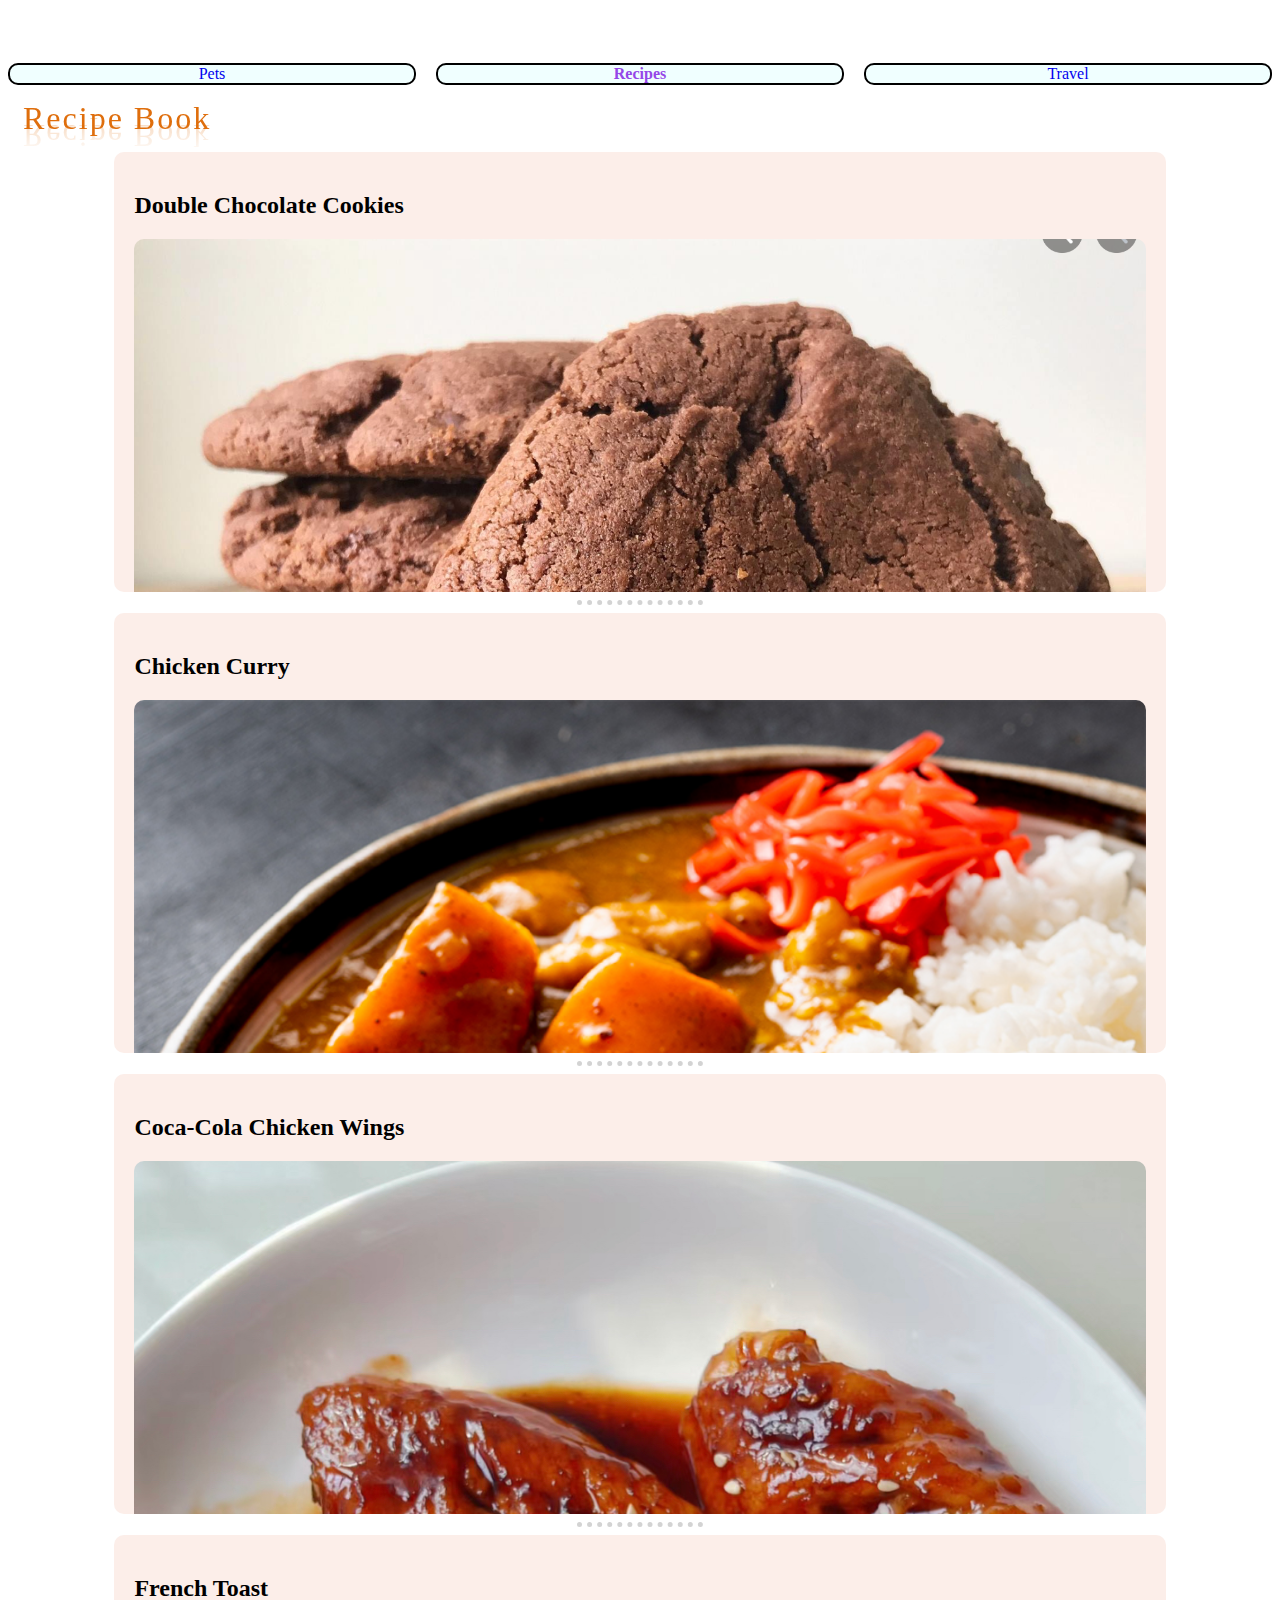
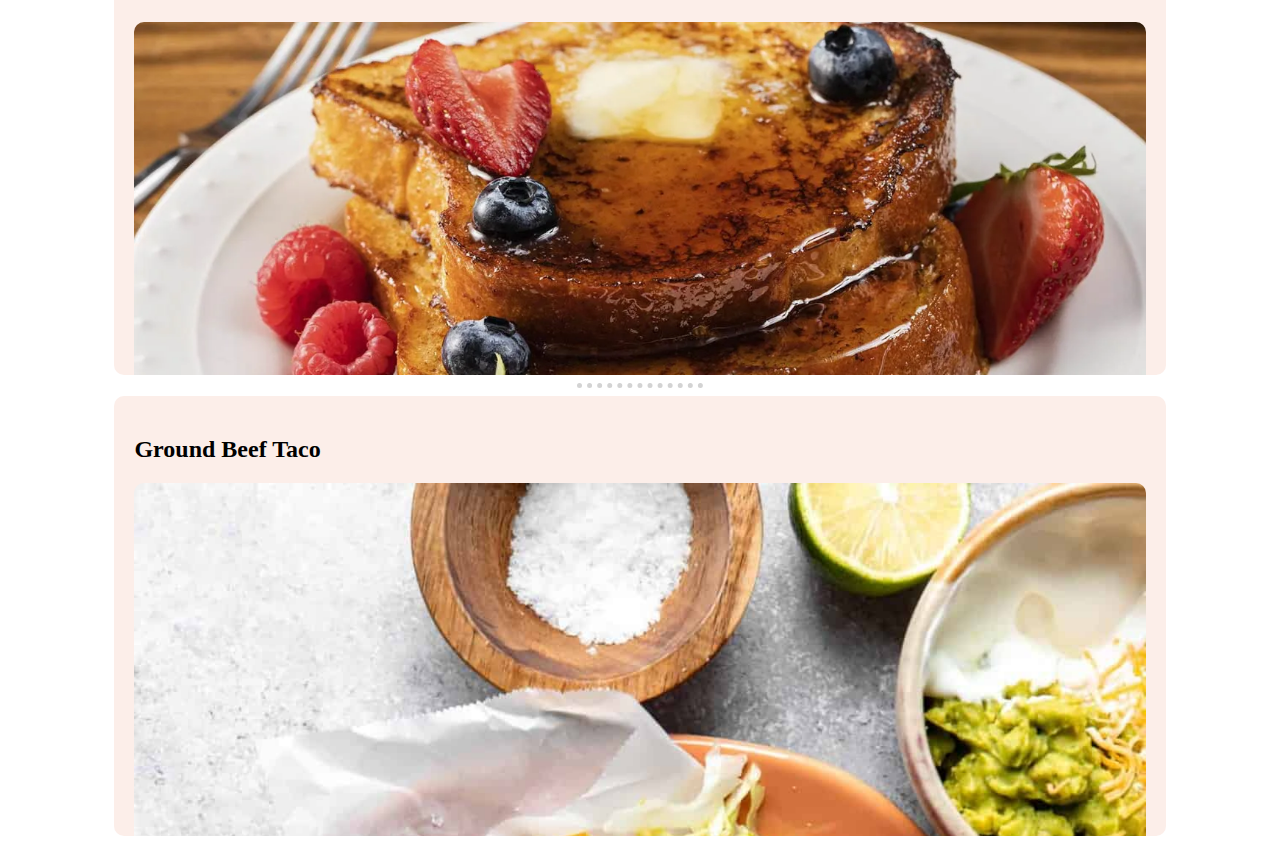
==== recipes.html @ 74a6d1fb "Add files via upload" ====
<!DOCTYPE html>
<html lang="en">
  <head>
    <meta charset="UTF-8" />
    <meta name="viewport" content="width=device-width, initial-scale=1.0" />
    <title>Recipes</title>
    <link rel="stylesheet" type="text/css" href="css/style.css" />
  </head>
  <body>
    <a href="#main">Skip to Main Content</a>
    <nav>
      <div>
        <a href="index.html">Pets</a>
        <a class="current" href="recipes.html">Recipes</a>
        <a href="travel.html">Travel</a>
      </div>
    </nav>
    <main id="main">
      <div class="animation">
        <span style="--i: 1">R</span>
        <span style="--i: 2">e</span>
        <span style="--i: 3">c</span>
        <span style="--i: 0">i</span>
        <span style="--i: 10">p</span>
        <span style="--i: 11">e</span>
        &nbsp;&nbsp;&nbsp;&nbsp;
        <span style="--i: 4">B</span>
        <span style="--i: 5">o</span>
        <span style="--i: 6">o</span>
        <span style="--i: 7">k</span>
      </div>
      <h1>Recipe Book</h1>
      <div class="recipe">
        <h2>Double Chocolate Cookies</h2>
        <img
          src="images/double_chocolate_cookies.png"
          width="400"
          alt="double chocolate cookies"
          tabindex="0"
        />
        <br />
        <span>Origin: Michigan</span>
        <span>Source: Family Recipe</span>
        <span>Category: Dessert</span>

        <p>
          My daughter learned to make these cookies at a baking camp at
          Zingermanns and has tweaked the recipe to fit the taste buds of her
          siblings. They are extremely sugary so the salt helps to balance it.
          Note, these cookies are best eaten very quickly.
        </p>
        <h3>Recipe Ingredients</h3>
        <ul>
          <li>Unsalted butter</li>
          <li>Granulated Sugar</li>
          <li>Packed light or dark brown sugar</li>
          <li>Large egg</li>
          <li>Pure vanilla extract</li>
          <li>Semi-sweet chocolate chunks (melted)</li>
          <li>All-purpose flour</li>
          <li>Natural unsweetened cocoa powder</li>
          <li>Baking soda</li>
          <li>Salt</li>
          <li>Semi-sweet chocolate chunks</li>
        </ul>

        <h3>Recipe Steps</h3>
        <ol>
          <li>
            In a mixing bowl cream together the butter, granulated sugar, and
            brown sugar
          </li>
          <li>Add the egg and vanilla extract and beat well</li>
          <li>Add the melted chocolate</li>
          <li>
            In a separate bowl combine the flour, baking soda, cocoa powder and
            salt
          </li>
          <li>Combine the wet and dry ingredients</li>
          <li>Add the unmelted chocolate chunks</li>
          <li>Form 15 cookies and place on a baking sheet</li>
          <li>Cook for 12 to 13 minutes at 350 degrees</li>
        </ol>

        <h3>Additional Food images</h3>
        <div class="container2">
          <img
            src="images/double_chocolate_chips.png"
            width="200"
            alt="A small pile of chocolate chips"
            tabindex="0"
          />
          <img
            src="https://images.immediate.co.uk/production/volatile/sites/30/2020/08/chocolate-d9ba778.jpg?quality=90&webp=true&resize=600,545"
            width="200"
            alt="Chocolate melting in a boiler"
            tabindex="0"
          />
          <img
            src="https://upload.wikimedia.org/wikipedia/commons/8/82/Brown_sugar_examples.JPG"
            width="200"
            alt="Brown sugar in three different shades of darkness"
            tabindex="0"
          />
        </div>
      </div>

      <hr />

      <div class="recipe">
        <h2>Chicken Curry</h2>
        <img
          src="images/Japanese Chicken Curry.jpg"
          width="400"
          alt="double chocolate cookies"
          tabindex="0"
        />
        <br />
        <span>Origin: Japan</span>
        <span>Source: Family Recipe</span>
        <span>Category: Main Dish</span>

        <p>
          Unlike Indian or Thai curry, Japanese curry is more savory than spicy.
          It’s an exemplary comfort food and one of the most-loved home-cooked
          dishes in Japan.
        </p>
        <h3>Recipe Ingredients</h3>
        <ul>
          <li>skinless, boneless chicken breast</li>
          <li>1 tablespoon olive oil</li>
          <li>1 pinch salt and ground black pepper</li>
          <li>water</li>
          <li>1 package curry sauce mix</li>
          <li>1 can peas</li>
          <li>5 new potatoes, halved</li>
          <li>1 package sliced cremini mushrooms</li>
          <li>2 medium carrots, chopped</li>
          <li>1 medium onion, chopped</li>
          <li>2 cups jasmine rice</li>
        </ul>

        <h3>Recipe Steps</h3>
        <ol>
          <li>
            Place chicken in a large, deep skillet. Drizzle with olive oil and
            season with salt and pepper on both sides. Add 1/3 cup water to the
            pan, cover, and cook over medium heat until no longer pink in the
            center and the juices run clear, about 20 minutes.
          </li>
          <li>
            While chicken is cooking, pour 2 cups water into a microwave-safe
            bowl. Break curry sauce mix into pieces and add to water. Heat in
            the microwave on high for 3 1/2 minutes; remove and stir until sauce
            mix has completely dissolved.
          </li>
          <li>
            Remove chicken from the skillet. Cut into cubes, return to the
            skillet, and pour curry sauce over top. Stir in peas, potatoes,
            mushrooms, carrots, and onion. Bring to a boil, then lower heat and
            simmer until vegetables are tender, about 30 minutes.
          </li>
          <li>
            Meanwhile, bring remaining water and rice to a boil in a saucepan.
            Reduce heat to medium-low, cover, and simmer until rice is tender
            and water has been absorbed, 20 to 25 minutes.
          </li>
          <li>Scoop rice into bowls and serve curry on top.</li>
        </ol>

        <h3>Additional Food images</h3>
        <div class="container2">
          <img
            src="images/rice.jpeg"
            width="200"
            alt="a bowl of rice"
            tabindex="0"
          />
          <img
            src="images/raw chicken breast.jpeg"
            width="200"
            alt="Raw chicken breast"
            tabindex="0"
          />
          <img
            src="images/curry sauce.jpeg"
            width="200"
            alt="Curry sauce"
            tabindex="0"
          />
        </div>
      </div>

      <hr />

      <div class="recipe">
        <h2>Coca-Cola Chicken Wings</h2>
        <img
          src="images/coca_cola_chicken_wings.jpg"
          width="400"
          alt="coca cola chicken wings"
          tabindex="0"
        />
        <br />
        <span>Origin: China</span>
        <span>Source: Family Recipe</span>
        <span>Category: Main Dish</span>

        <p>
          I learnt how to cook Coca-Cola chicken wings from my mother, and I've
          since tweaked her recipe to better suit my family's palate, making it
          less sweet. While the cooking process remains straightforward, the
          result is incredibly flavorful, and once you've tried it, you'll
          understand its delicious appeal!
        </p>
        <h3>Recipe Ingredients</h3>
        <ul>
          <li>Chicken wings</li>
          <li>Scallions</li>
          <li>Ginger slices</li>
          <li>Cooking wine</li>
          <li>Dark soy sauce</li>
          <li>A can of coke</li>
        </ul>

        <h3>Recipe Steps</h3>
        <ol>
          <li>Wash and place chicken wings in a bowl</li>
          <li>
            Add scallions, ginger slices, cooking wine, dark soy sauce and salt
            to the washed chicken wings, and mix them well
          </li>
          <li>
            Cover the bowl with plastic wrap and marinate the chicken wings for
            1 hour
          </li>
          <li>
            Put the right amount of oil in the pot, and put the marinated
            chicken wings into the pot and fry it until golden brown on both
            sides
          </li>
          <li>
            After fry the chicken wings until golden brown on both sides, then
            pour a can of coke into the pan and bring to a boil
          </li>
          <li>
            Continue to cook for an additional 2-3 minutes until the glaze has
            thickened and coats the wings nicely
          </li>
          <li>
            Transfer the Coca-Cola glazed chicken wings to a serving platter
          </li>
        </ol>

        <h3>Additional Food images</h3>
        <div class="container2">
          <img
            src="images/boils_in_coke.jpg"
            width="200"
            alt="chicken wings boil in coke"
            tabindex="0"
          />
          <img
            src="images/chicken_wings_chopsticks.jpg"
            width="200"
            alt="pick up a piece of chicken wings with chopsticks"
            tabindex="0"
          />
          <img
            src="images/chicken-wings_and_rice_cake.jpg"
            width="200"
            alt="a plate of cooked chicken wings"
            tabindex="0"
          />
        </div>
      </div>

      <hr />

      <div class="recipe">
        <h2>French Toast</h2>
        <img
          src="images/frech_toast_main.webp"
          width="400"
          alt="french toast"
          tabindex="0"
        />
        <br />
        <span>Origin: Rome</span>
        <span>Source: Mccormick</span>
        <span>Category: Main</span>

        <p>
          French Toast is made of milk, eggs, vanilla, and cinnamon. This
          breakfast has the perfect soft center with a crisp outside.
        </p>
        <h3>Recipe Ingredients</h3>
        <ul>
          <li>1 Egg</li>
          <li>1/2 teaspoon of Cinnamon</li>
          <li>1/4 cup of Milk</li>
          <li>1 teaspoon of Pure vanilla extract</li>
          <li>4 slices of Bread</li>
        </ul>

        <h3>Recipe Steps</h3>
        <ol>
          <li>Whisk egg, vanilla and cinnamon in shallow dish. Stir in milk</li>
          <li>
            Dip bread slices in egg mixture, turning to coat evenly on both
            sides
          </li>
          <li>
            Cook bread slices on lightly greased nonstick griddle or skillet on
            medium heat until cooked through and browned on both sides. Serve
            with Easy Spiced Syrup (recipe follows), if desired. Voila, easy
            French toast
          </li>
          <li>
            Add 1 teaspoon McCormick® Pure Vanilla Extract and 1/4 teaspoon
            McCormick® Ground Cinnamon to 1 cup pancake syrup; stir well to mix.
            Serve warm, if desired
          </li>
        </ol>

        <h3>Additional Food images</h3>
        <div class="container2">
          <img
            src="images/french1.jpeg"
            width="200"
            alt="French toast with butter in the plate"
            tabindex="0"
          />
          <img
            src="images/french2.webp"
            width="200"
            alt="Strawberry flavored french toast"
            tabindex="0"
          />
          <img
            src="images/french3.jpeg"
            width="200"
            alt="French toast with fruits on topping"
            tabindex="0"
          />
        </div>
      </div>

      <hr />

      <div class="recipe">
        <h2>Ground Beef Taco</h2>
        <img
          src="images/Taco.jpeg"
          width="400"
          alt="Ground Beef Taco"
          tabindex="0"
        />
        <br />
        <span>Origin: Mexico</span>
        <span>Source: House of Yumm</span>
        <span>Category: Main</span>

        <p>
          The BEST Ground Beef Tacos recipe includes crispy fried corn tortilla
          shells filled with seasoned ground beef and your favorite toppings.
          The epitome of a “tastes better from scratch” recipe!
        </p>
        <h3>Recipe Ingredients</h3>
        <ul>
          <li>Pepper</li>
          <li>Salt</li>
          <li>Cumin</li>
          <li>Chili powder</li>
          <li>Oil</li>
          <li>Ground beef</li>
          <li>Butter</li>
          <li>Corn tortillas</li>
          <li>Tomato sauce</li>
          <li>Onion powder</li>
          <li>Garlic powder</li>
        </ul>

        <h3>Recipe Steps</h3>
        <ol>
          <li>
            Cook the ground beef, cook it up until it’s completely browned.
            Drain the grease. Then when we return to the heat to the stove lower
            the heat, add the homemade taco seasoning and a small amount of
            tomato sauce
          </li>
          <li>
            Allow the taco meat to simmer briefly in the sauce to give more
            flavor
          </li>
          <li>
            Fry the corn tortillas in a small amount of oil in a medium size
            skillet. Once fried on both sides, remove the tortillas and fold in
            half to form their shape
          </li>
          <li>
            Fill the taco shells with the cooked beef and any toppings desired
          </li>
        </ol>

        <h3>Additional Food images</h3>
        <div class="container2">
          <img
            src="images/taco1.jpeg"
            width="200"
            alt="Tacos with tomato sauce"
            tabindex="0"
          />
          <img
            src="images/taco2.jpeg"
            width="200"
            alt="Grounded beef in the pot"
            tabindex="0"
          />
          <img
            src="images/taco3.jpeg"
            width="200"
            alt="Delicious ground beef tacos with tomatoes on th topping"
            tabindex="0"
          />
        </div>
      </div>
    </main>
  </body>
</html>
---- css/style.css ----
html {
  scroll-behavior: smooth;
}

body > a:first-child {
  position: absolute;
  top: -50px;
}

body > a:first-child:focus {
  position: absolute;
  top: 30px;
}

.current,
.current:focus {
  color: rgb(149, 71, 232);
  font-weight: bold;
}

h1,
h2,
h3 {
  font-family: Georgia, "Times New Roman", Times, serif;
}

h1 {
  display: none;
}

.container1,
.container3 {
  width: 100%;
  display: grid;
  grid-template-columns: 1fr 1fr;
  gap: 20px;
}

.container2 {
  display: grid;
  grid-template-columns: 1fr 1fr 1fr;
  gap: 5px;
}

img,
video {
  width: 100%;
  height: 100%;
  margin: auto;
  border-radius: 10px;
  object-fit: cover;
}

nav div {
  /* display: flex;
  width: 100%;
  background-color: azure;
  justify-content: space-between; */
  display: grid;
  grid-template-columns: 1fr 1fr 1fr;
  gap: 20px;
  text-align: center;
  margin-top: 5%;
}

nav div a {
  background-color: azure;
  border: 2px solid black;
  border-radius: 10px;
  /* padding: 5px; */
  text-decoration: none;
}

.pet,
.recipe,
.travel {
  display: grid;
  width: 80%;
  height: 400px;
  margin: auto;
  background: rgb(255, 253, 230);
  border-radius: 10px;
  padding: 20px;
  overflow: scroll;
}

.recipe {
  background-color: #fceee9;
}

.travel {
  background-color: rgb(255, 236, 210);
}

hr {
  border-style: dotted none none;
  border-color: lightgray;
  border-width: 5px;
  width: 10%;
}

figure {
  margin-inline: 0px;
  width: 100%;
  max-height: 60%;
  object-fit: cover;
}
figcaption {
  text-align: center;
  overflow: auto;
}
.longimg {
  width: 100%;
  height: 70%;
  margin: auto;
  border-radius: 10px;
  object-fit: cover;
}

.animation {
  position: relative;
  margin: 15px;
  -webkit-box-reflect: below -20px linear-gradient(transparent, rgba(0, 0, 0, 0.3));
  font-size: 8px;
}
.animation span {
  font-size: 2rem;
  font-family: "Roboto";
  position: relative;
  display: inline-block;
  color: rgb(223, 110, 12);
  text-transform: initial;
  animation: animation 1s 2;
  animation-delay: calc(0.1s * var(--i));
}
@keyframes animation {
  0%,
  40%,
  100% {
    transform: translateY(0);
  }
  20% {
    transform: translateY(-20px);
  }
}

@media (prefers-reduced-motion) {
  .gif {
    display: none;
  }
  .static {
    grid-column: 1 / 3;
  }
  .yellowstone {
    width: 80%;
  }
  .animation,
  .animation span {
    display: none;
  }
  h1 {
    display: flex;
    margin: 15px;
    font-size: 2rem;
    font-family: "Roboto";
  }
}
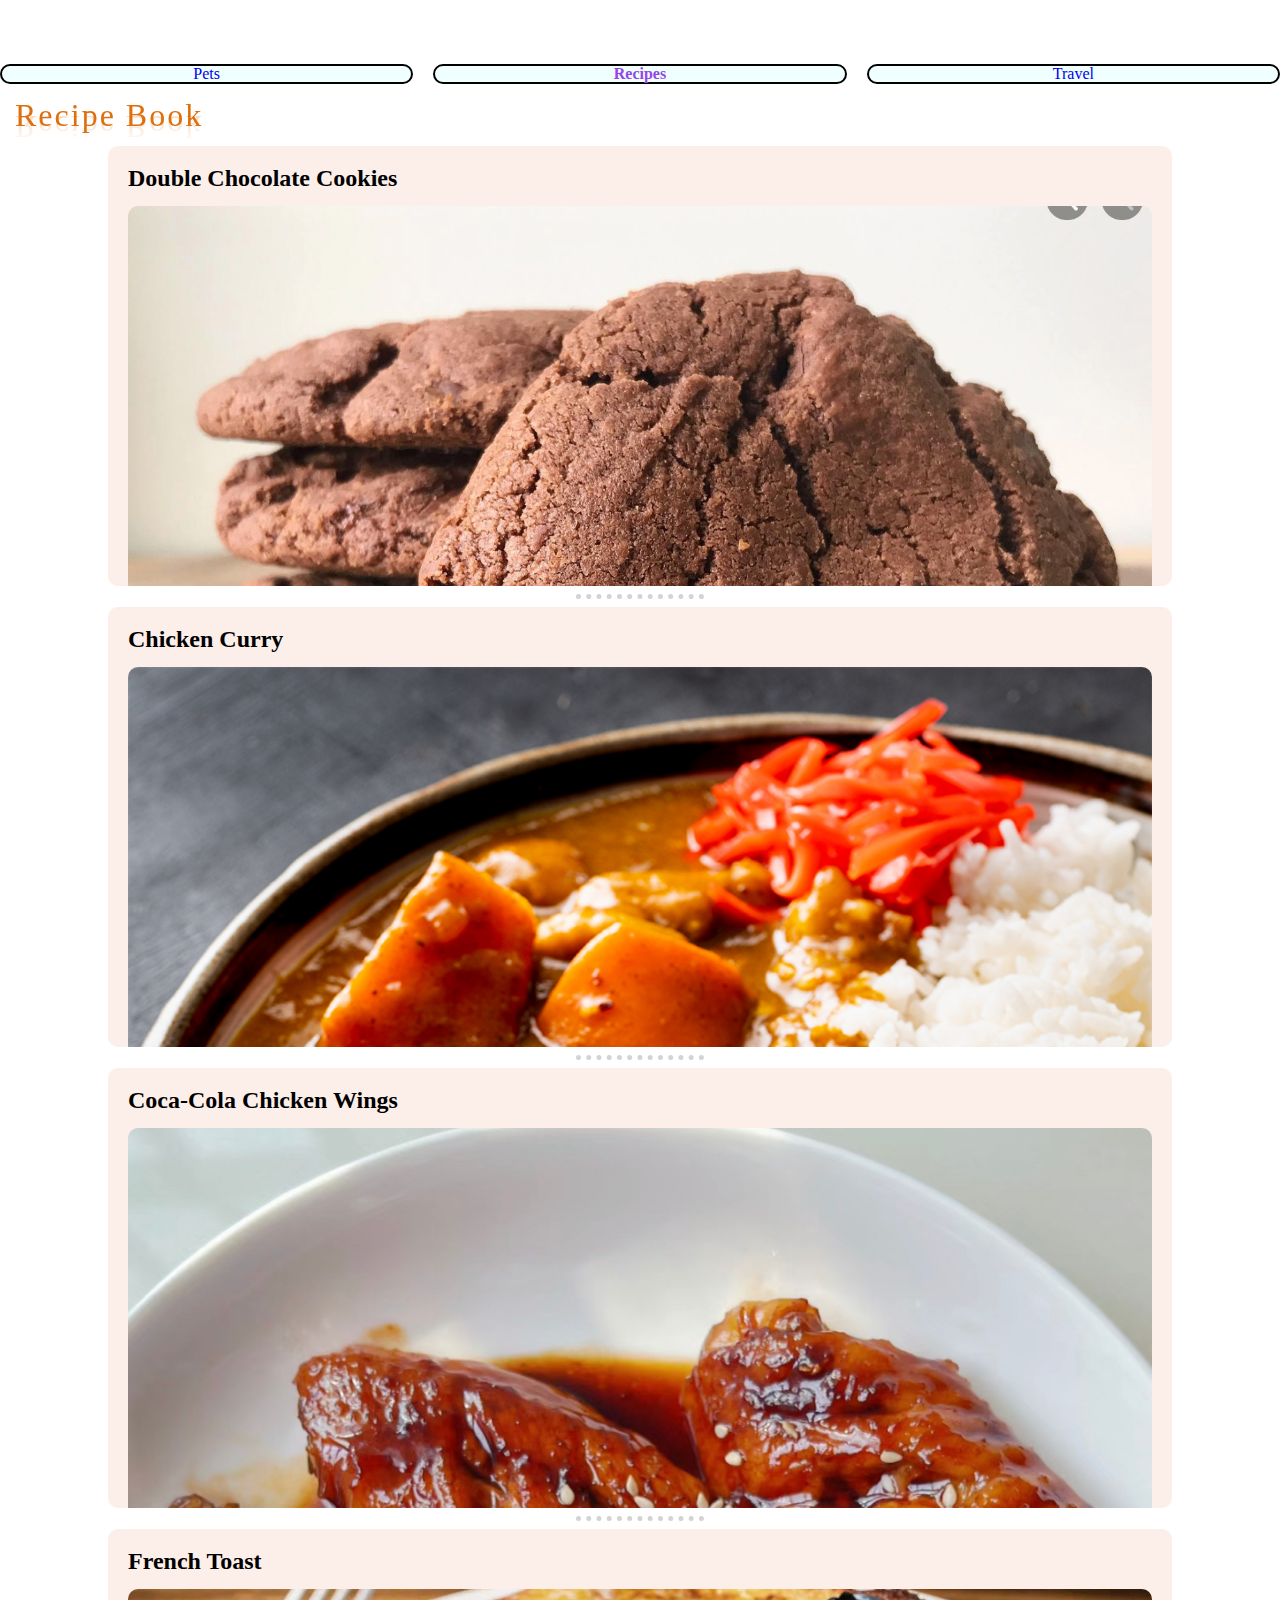
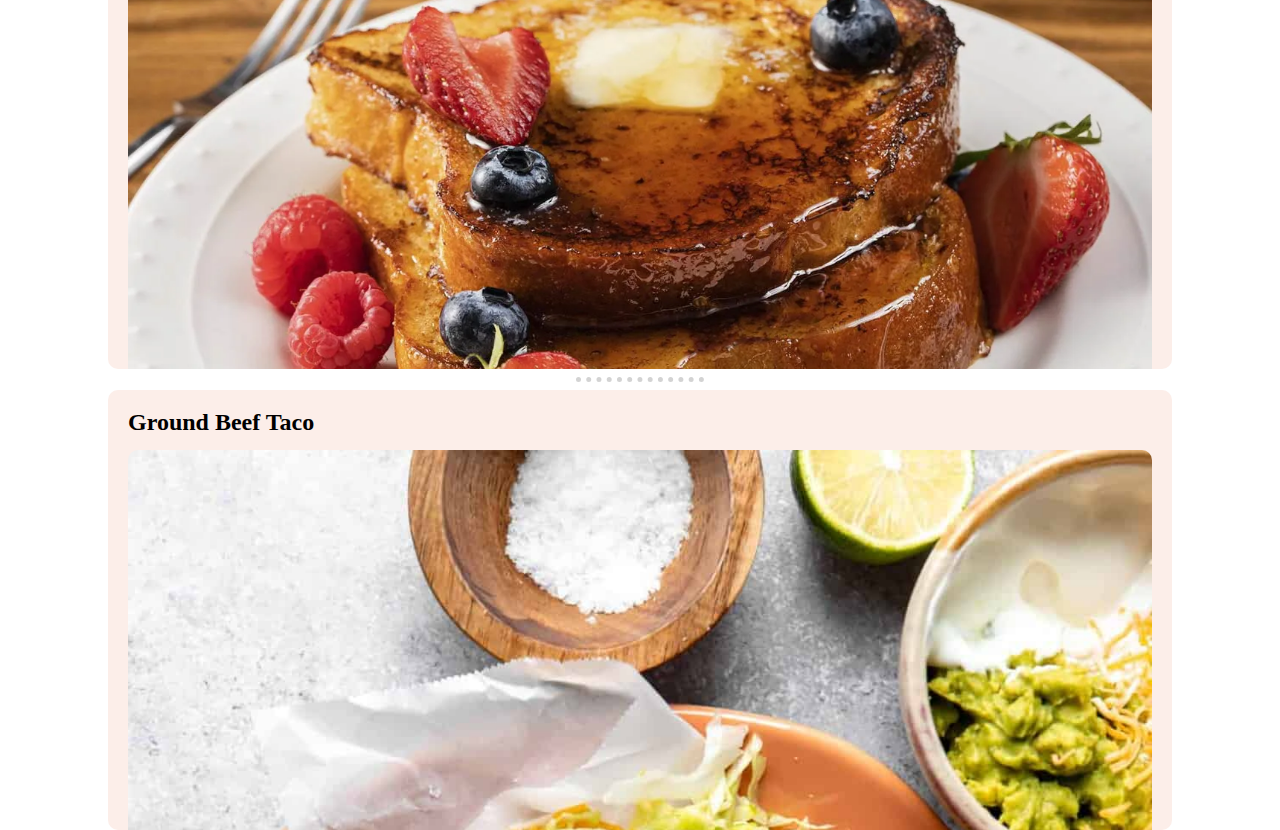
==== commit fc58412d: "Add files via upload" ====
--- a/recipes.html
+++ b/recipes.html
@@ -4,6 +4,7 @@
     <meta charset="UTF-8" />
     <meta name="viewport" content="width=device-width, initial-scale=1.0" />
     <title>Recipes</title>
+    <link rel="stylesheet" type="text/css" href="css/html5reset.css" />
     <link rel="stylesheet" type="text/css" href="css/style.css" />
   </head>
   <body>
@@ -32,6 +33,7 @@
       <h1>Recipe Book</h1>
       <div class="recipe">
         <h2>Double Chocolate Cookies</h2>
+        <br />
         <img
           src="images/double_chocolate_cookies.png"
           width="400"
@@ -42,15 +44,17 @@
         <span>Origin: Michigan</span>
         <span>Source: Family Recipe</span>
         <span>Category: Dessert</span>
-
+        <br />
         <p>
           My daughter learned to make these cookies at a baking camp at
           Zingermanns and has tweaked the recipe to fit the taste buds of her
           siblings. They are extremely sugary so the salt helps to balance it.
           Note, these cookies are best eaten very quickly.
         </p>
+        <br />
         <h3>Recipe Ingredients</h3>
-        <ul>
+        <br />
+        <ul class="ingredients">
           <li>Unsalted butter</li>
           <li>Granulated Sugar</li>
           <li>Packed light or dark brown sugar</li>
@@ -63,8 +67,9 @@
           <li>Salt</li>
           <li>Semi-sweet chocolate chunks</li>
         </ul>
-
+        <br />
         <h3>Recipe Steps</h3>
+        <br />
         <ol>
           <li>
             In a mixing bowl cream together the butter, granulated sugar, and
@@ -81,8 +86,9 @@
           <li>Form 15 cookies and place on a baking sheet</li>
           <li>Cook for 12 to 13 minutes at 350 degrees</li>
         </ol>
-
+        <br />
         <h3>Additional Food images</h3>
+        <br />
         <div class="container2">
           <img
             src="images/double_chocolate_chips.png"
@@ -109,6 +115,7 @@
 
       <div class="recipe">
         <h2>Chicken Curry</h2>
+        <br />
         <img
           src="images/Japanese Chicken Curry.jpg"
           width="400"
@@ -119,14 +126,16 @@
         <span>Origin: Japan</span>
         <span>Source: Family Recipe</span>
         <span>Category: Main Dish</span>
-
+        <br />
         <p>
           Unlike Indian or Thai curry, Japanese curry is more savory than spicy.
           It’s an exemplary comfort food and one of the most-loved home-cooked
           dishes in Japan.
         </p>
+        <br />
         <h3>Recipe Ingredients</h3>
-        <ul>
+        <br />
+        <ul class="ingredients">
           <li>skinless, boneless chicken breast</li>
           <li>1 tablespoon olive oil</li>
           <li>1 pinch salt and ground black pepper</li>
@@ -139,8 +148,9 @@
           <li>1 medium onion, chopped</li>
           <li>2 cups jasmine rice</li>
         </ul>
-
+        <br />
         <h3>Recipe Steps</h3>
+        <br />
         <ol>
           <li>
             Place chicken in a large, deep skillet. Drizzle with olive oil and
@@ -167,8 +177,9 @@
           </li>
           <li>Scoop rice into bowls and serve curry on top.</li>
         </ol>
-
+        <br />
         <h3>Additional Food images</h3>
+        <br />
         <div class="container2">
           <img
             src="images/rice.jpeg"
@@ -195,6 +206,7 @@
 
       <div class="recipe">
         <h2>Coca-Cola Chicken Wings</h2>
+        <br />
         <img
           src="images/coca_cola_chicken_wings.jpg"
           width="400"
@@ -205,7 +217,7 @@
         <span>Origin: China</span>
         <span>Source: Family Recipe</span>
         <span>Category: Main Dish</span>
-
+        <br />
         <p>
           I learnt how to cook Coca-Cola chicken wings from my mother, and I've
           since tweaked her recipe to better suit my family's palate, making it
@@ -213,8 +225,10 @@
           result is incredibly flavorful, and once you've tried it, you'll
           understand its delicious appeal!
         </p>
+        <br />
         <h3>Recipe Ingredients</h3>
-        <ul>
+        <br />
+        <ul class="ingredients">
           <li>Chicken wings</li>
           <li>Scallions</li>
           <li>Ginger slices</li>
@@ -222,8 +236,9 @@
           <li>Dark soy sauce</li>
           <li>A can of coke</li>
         </ul>
-
+        <br />
         <h3>Recipe Steps</h3>
+        <br />
         <ol>
           <li>Wash and place chicken wings in a bowl</li>
           <li>
@@ -251,8 +266,9 @@
             Transfer the Coca-Cola glazed chicken wings to a serving platter
           </li>
         </ol>
-
+        <br />
         <h3>Additional Food images</h3>
+        <br />
         <div class="container2">
           <img
             src="images/boils_in_coke.jpg"
@@ -279,6 +295,7 @@
 
       <div class="recipe">
         <h2>French Toast</h2>
+        <br />
         <img
           src="images/frech_toast_main.webp"
           width="400"
@@ -289,21 +306,24 @@
         <span>Origin: Rome</span>
         <span>Source: Mccormick</span>
         <span>Category: Main</span>
-
+        <br />
         <p>
           French Toast is made of milk, eggs, vanilla, and cinnamon. This
           breakfast has the perfect soft center with a crisp outside.
         </p>
+        <br />
         <h3>Recipe Ingredients</h3>
-        <ul>
+        <br />
+        <ul class="ingredients">
           <li>1 Egg</li>
           <li>1/2 teaspoon of Cinnamon</li>
           <li>1/4 cup of Milk</li>
           <li>1 teaspoon of Pure vanilla extract</li>
           <li>4 slices of Bread</li>
         </ul>
-
+        <br />
         <h3>Recipe Steps</h3>
+        <br />
         <ol>
           <li>Whisk egg, vanilla and cinnamon in shallow dish. Stir in milk</li>
           <li>
@@ -322,8 +342,9 @@
             Serve warm, if desired
           </li>
         </ol>
-
+        <br />
         <h3>Additional Food images</h3>
+        <br />
         <div class="container2">
           <img
             src="images/french1.jpeg"
@@ -350,6 +371,7 @@
 
       <div class="recipe">
         <h2>Ground Beef Taco</h2>
+        <br />
         <img
           src="images/Taco.jpeg"
           width="400"
@@ -360,14 +382,16 @@
         <span>Origin: Mexico</span>
         <span>Source: House of Yumm</span>
         <span>Category: Main</span>
-
+        <br />
         <p>
           The BEST Ground Beef Tacos recipe includes crispy fried corn tortilla
           shells filled with seasoned ground beef and your favorite toppings.
           The epitome of a “tastes better from scratch” recipe!
         </p>
+        <br />
         <h3>Recipe Ingredients</h3>
-        <ul>
+        <br />
+        <ul class="ingredients">
           <li>Pepper</li>
           <li>Salt</li>
           <li>Cumin</li>
@@ -380,8 +404,9 @@
           <li>Onion powder</li>
           <li>Garlic powder</li>
         </ul>
-
+        <br />
         <h3>Recipe Steps</h3>
+        <br />
         <ol>
           <li>
             Cook the ground beef, cook it up until it’s completely browned.
@@ -402,8 +427,9 @@
             Fill the taco shells with the cooked beef and any toppings desired
           </li>
         </ol>
-
+        <br />
         <h3>Additional Food images</h3>
+        <br />
         <div class="container2">
           <img
             src="images/taco1.jpeg"
--- a/css/style.css
+++ b/css/style.css
@@ -26,6 +26,18 @@
 
 h1 {
   display: none;
+}
+h2 {
+  font-size: x-large;
+  font-weight: bold;
+}
+h3 {
+  font-size: large;
+  font-weight: bold;
+}
+.likes,
+.ingredients {
+  text-decoration: underline wavy rgb(64, 188, 230);
 }
 
 .container1,
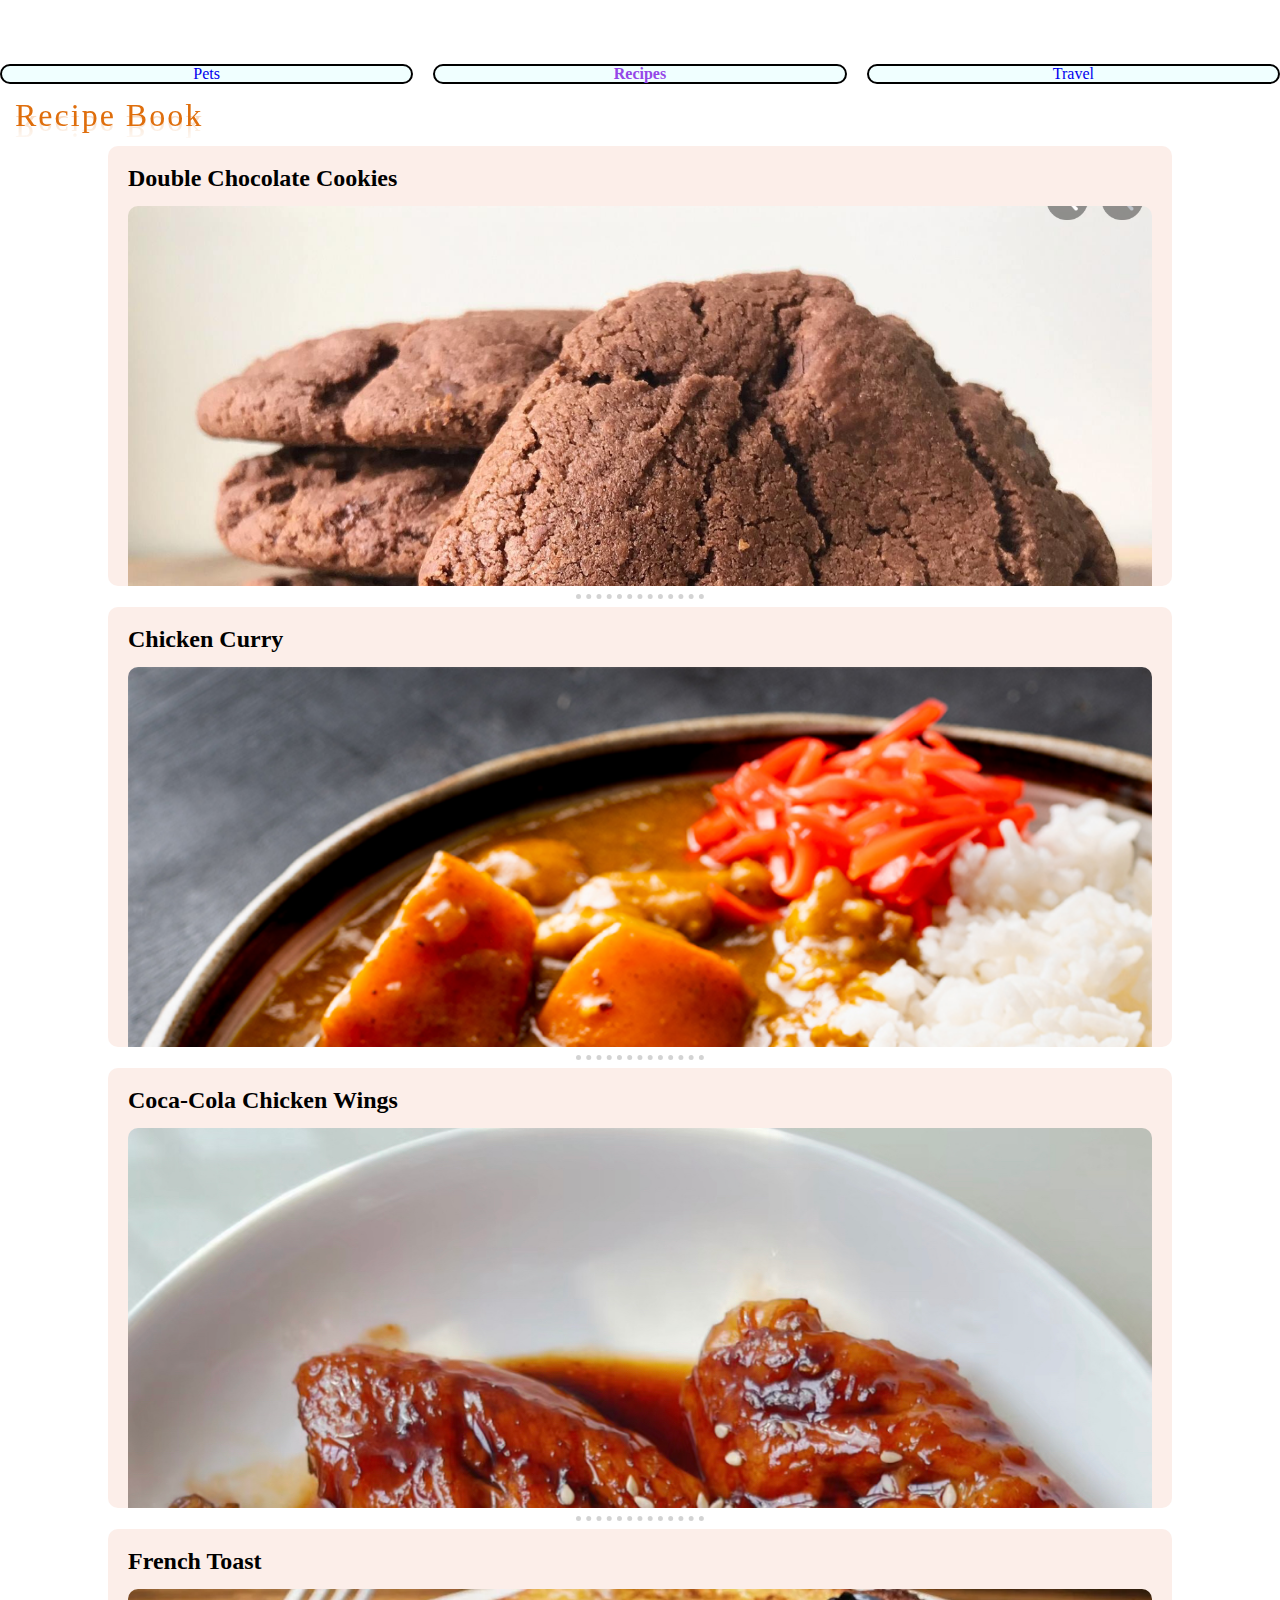
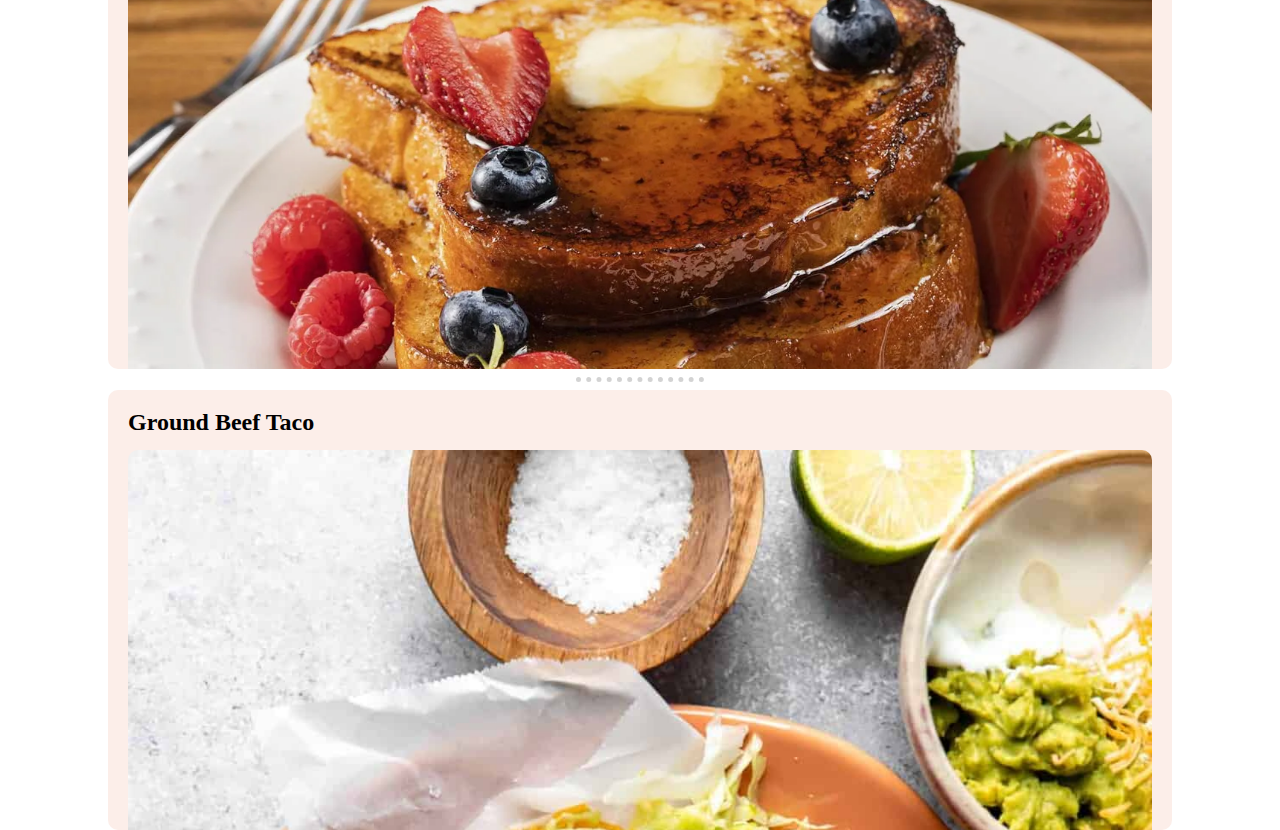
==== commit 8e712ee6: "Add files via upload" ====
--- a/recipes.html
+++ b/recipes.html
@@ -17,7 +17,7 @@
       </div>
     </nav>
     <main id="main">
-      <div class="animation">
+      <h1 class="animation">
         <span style="--i: 1">R</span>
         <span style="--i: 2">e</span>
         <span style="--i: 3">c</span>
@@ -29,8 +29,8 @@
         <span style="--i: 5">o</span>
         <span style="--i: 6">o</span>
         <span style="--i: 7">k</span>
-      </div>
-      <h1>Recipe Book</h1>
+      </h1>
+      <h1 class="sta">Recipe Book</h1>
       <div class="recipe">
         <h2>Double Chocolate Cookies</h2>
         <br />
--- a/css/style.css
+++ b/css/style.css
@@ -24,9 +24,10 @@
   font-family: Georgia, "Times New Roman", Times, serif;
 }
 
-h1 {
+.sta {
   display: none;
 }
+
 h2 {
   font-size: x-large;
   font-weight: bold;
@@ -170,7 +171,7 @@
   .animation span {
     display: none;
   }
-  h1 {
+  .sta {
     display: flex;
     margin: 15px;
     font-size: 2rem;
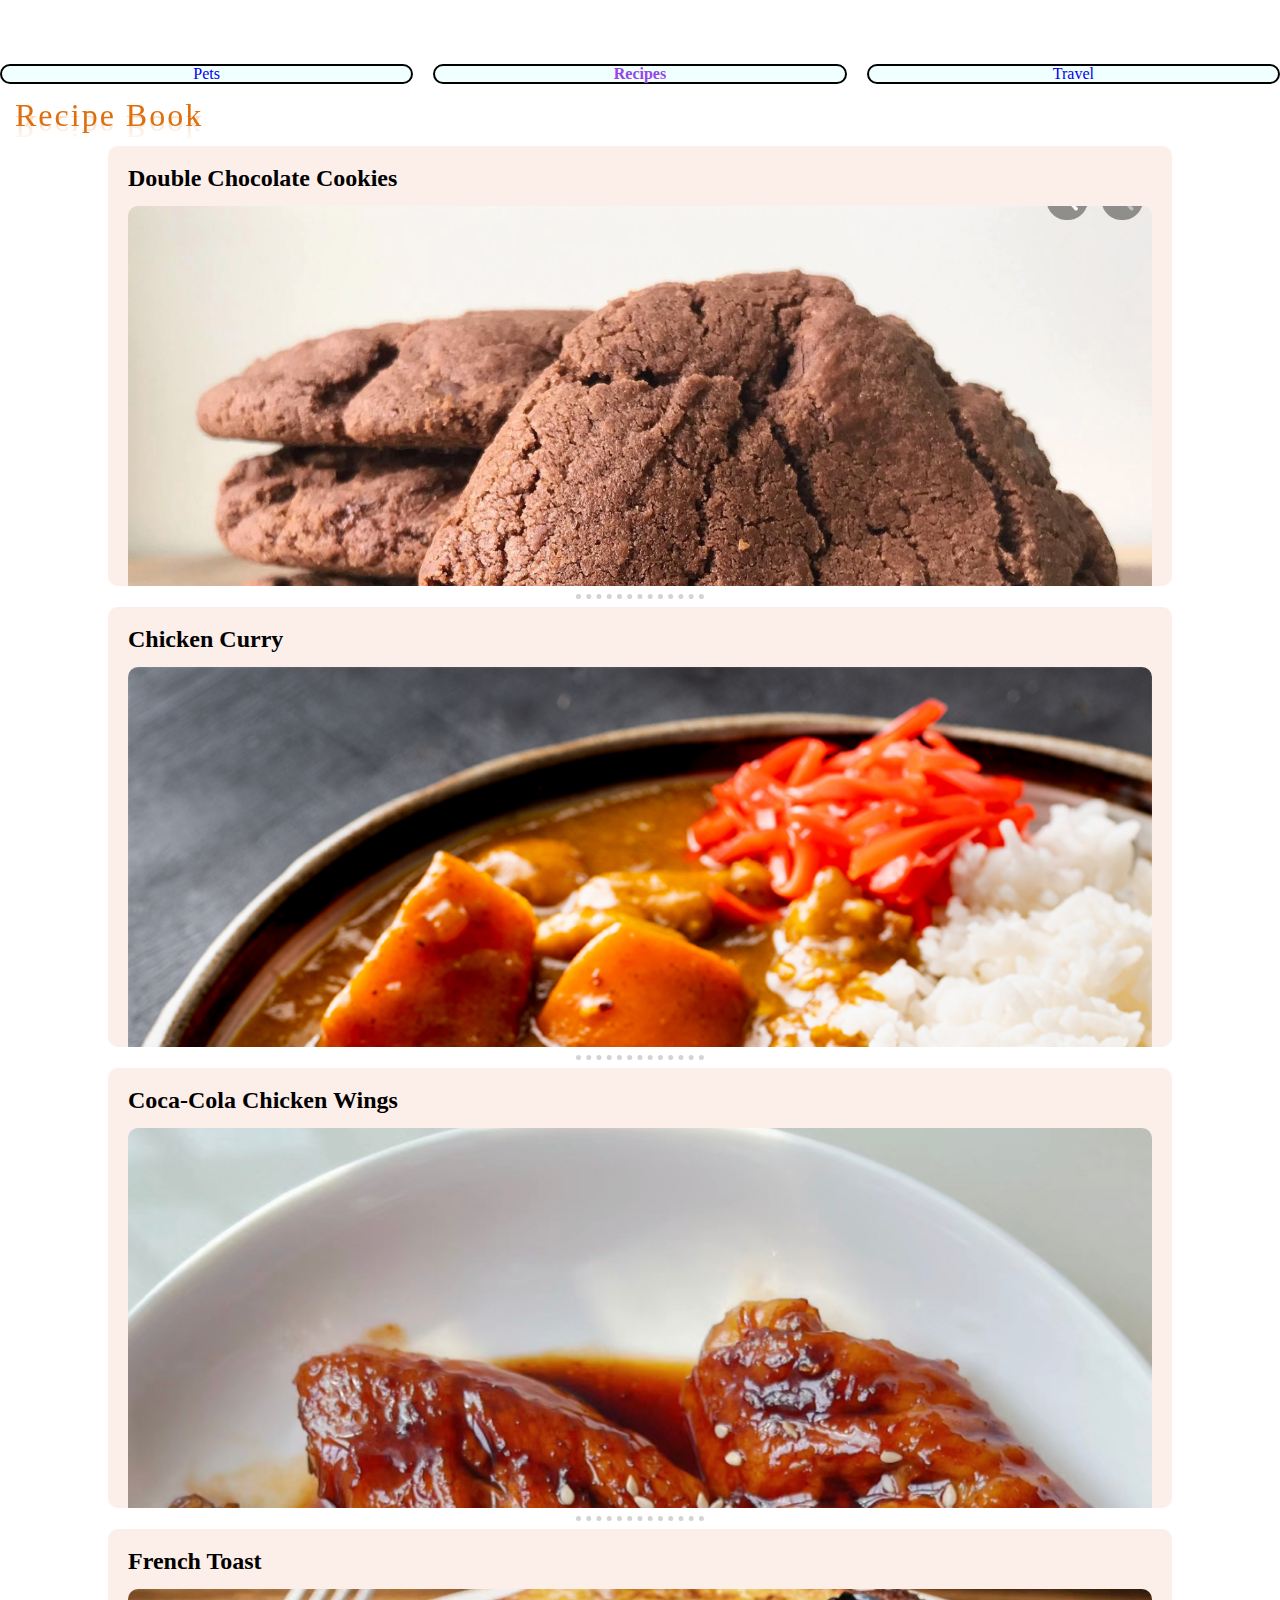
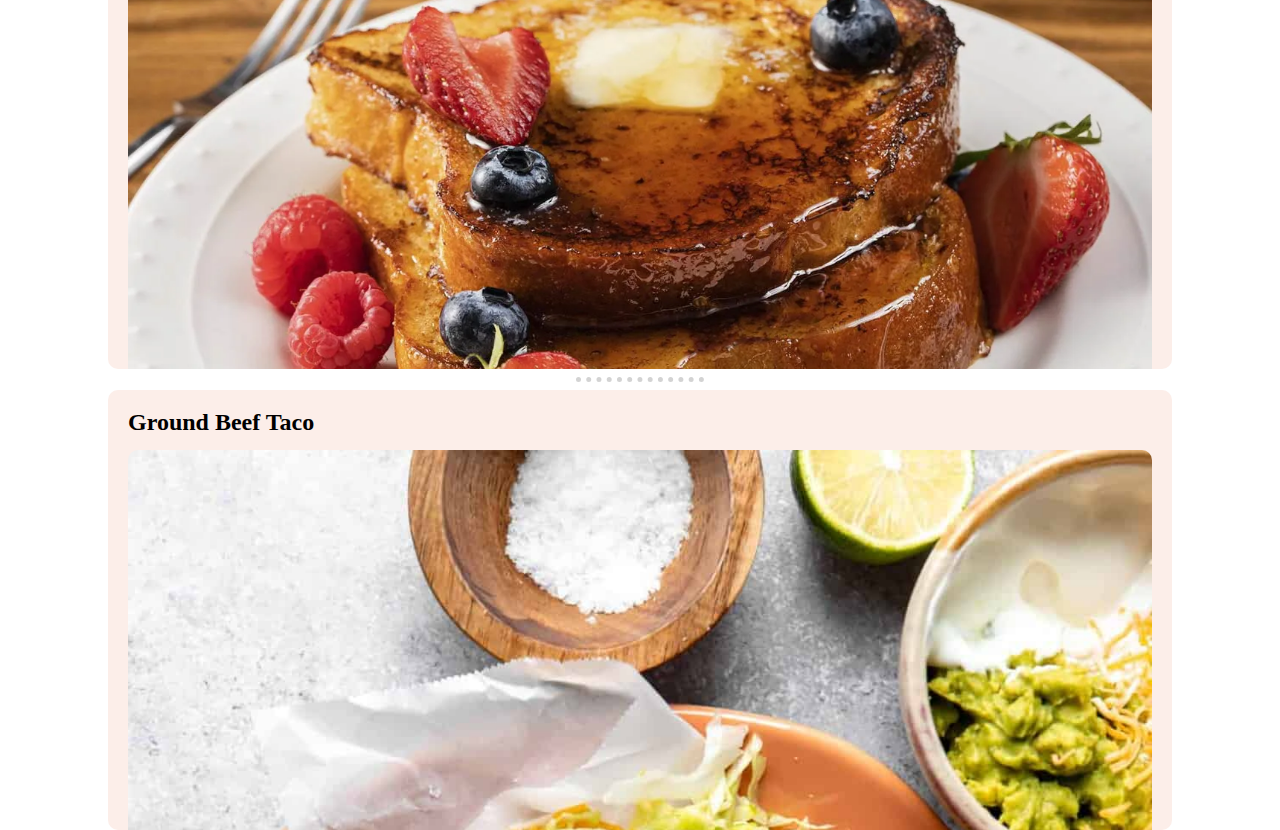
==== commit 6c05a2e0: "Add files via upload" ====
--- a/recipes.html
+++ b/recipes.html
@@ -30,7 +30,7 @@
         <span style="--i: 6">o</span>
         <span style="--i: 7">k</span>
       </h1>
-      <h1 class="sta">Recipe Book</h1>
+      <h1 class="title">Recipe Book</h1>
       <div class="recipe">
         <h2>Double Chocolate Cookies</h2>
         <br />
@@ -70,7 +70,7 @@
         <br />
         <h3>Recipe Steps</h3>
         <br />
-        <ol>
+        <ol class="steps">
           <li>
             In a mixing bowl cream together the butter, granulated sugar, and
             brown sugar
@@ -117,7 +117,7 @@
         <h2>Chicken Curry</h2>
         <br />
         <img
-          src="images/Japanese Chicken Curry.jpg"
+          src="images/japanese_chicken_curry.jpg"
           width="400"
           alt="double chocolate cookies"
           tabindex="0"
@@ -151,7 +151,7 @@
         <br />
         <h3>Recipe Steps</h3>
         <br />
-        <ol>
+        <ol class="steps">
           <li>
             Place chicken in a large, deep skillet. Drizzle with olive oil and
             season with salt and pepper on both sides. Add 1/3 cup water to the
@@ -188,13 +188,13 @@
             tabindex="0"
           />
           <img
-            src="images/raw chicken breast.jpeg"
+            src="images/raw_chicken_breast.jpeg"
             width="200"
             alt="Raw chicken breast"
             tabindex="0"
           />
           <img
-            src="images/curry sauce.jpeg"
+            src="images/curry_sauce.jpeg"
             width="200"
             alt="Curry sauce"
             tabindex="0"
@@ -239,7 +239,7 @@
         <br />
         <h3>Recipe Steps</h3>
         <br />
-        <ol>
+        <ol class="steps">
           <li>Wash and place chicken wings in a bowl</li>
           <li>
             Add scallions, ginger slices, cooking wine, dark soy sauce and salt
@@ -324,7 +324,7 @@
         <br />
         <h3>Recipe Steps</h3>
         <br />
-        <ol>
+        <ol class="steps">
           <li>Whisk egg, vanilla and cinnamon in shallow dish. Stir in milk</li>
           <li>
             Dip bread slices in egg mixture, turning to coat evenly on both
@@ -407,7 +407,7 @@
         <br />
         <h3>Recipe Steps</h3>
         <br />
-        <ol>
+        <ol class="steps">
           <li>
             Cook the ground beef, cook it up until it’s completely browned.
             Drain the grease. Then when we return to the heat to the stove lower
--- a/css/style.css
+++ b/css/style.css
@@ -24,7 +24,7 @@
   font-family: Georgia, "Times New Roman", Times, serif;
 }
 
-.sta {
+.title {
   display: none;
 }
 
@@ -38,7 +38,9 @@
 }
 .likes,
 .ingredients {
+  list-style: circle;
   text-decoration: underline wavy rgb(64, 188, 230);
+  padding-left: 20px;
 }
 
 .container1,
@@ -103,6 +105,18 @@
 
 .travel {
   background-color: rgb(255, 236, 210);
+}
+
+.steps > li {
+  list-style: upper-roman;
+  border: dotted gold 2px;
+}
+
+.steps {
+  display: flex;
+  flex-direction: column;
+  gap: 5px;
+  margin: 20px;
 }
 
 hr {
@@ -171,7 +185,7 @@
   .animation span {
     display: none;
   }
-  .sta {
+  .title {
     display: flex;
     margin: 15px;
     font-size: 2rem;
